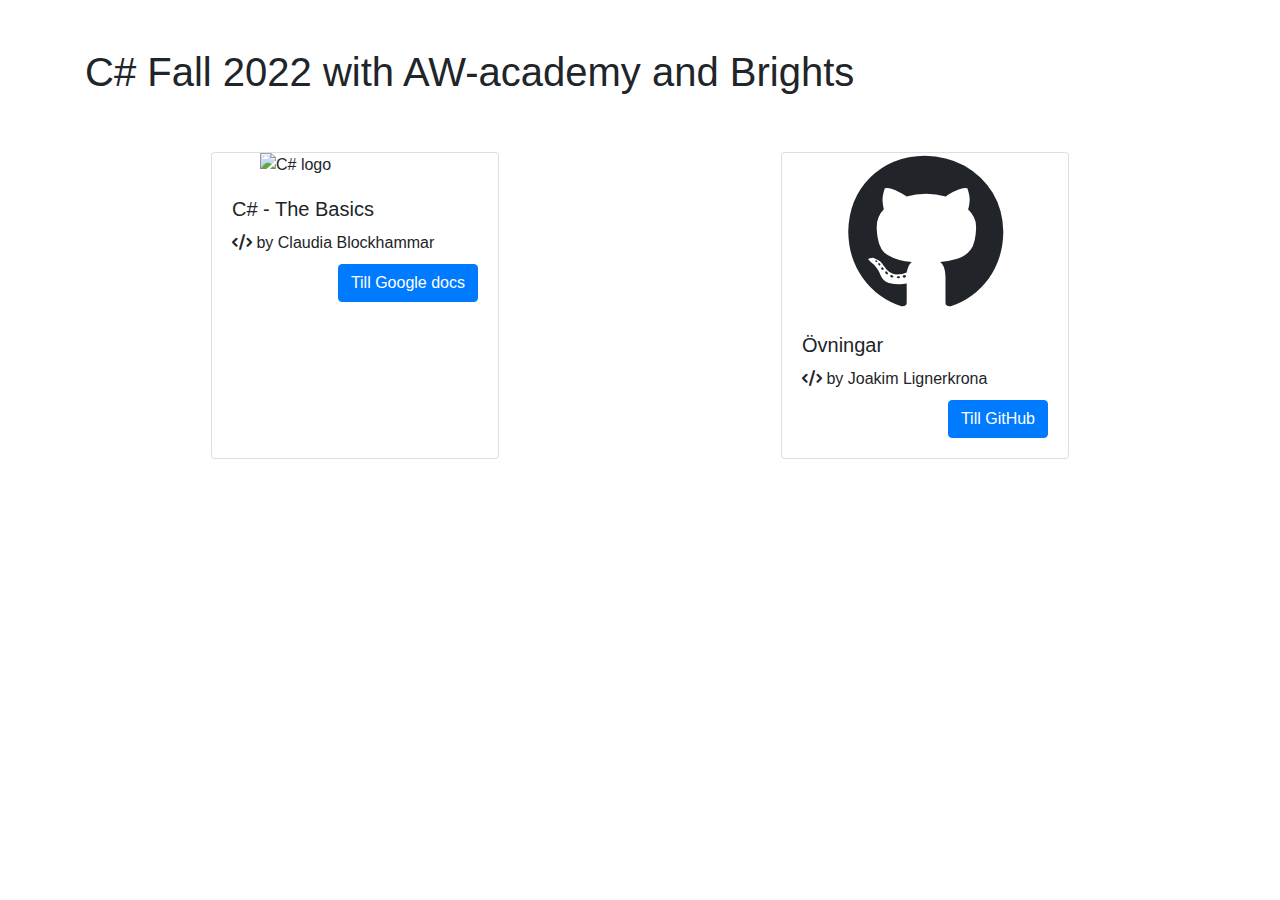
==== index.html @ 65d93cec "more links" ====
<!DOCTYPE html>
<html lang="en">
  <head>
    <meta charset="UTF-8" />
    <meta http-equiv="X-UA-Compatible" content="IE=edge" />
    <meta name="viewport" content="width=device-width, initial-scale=1.0" />
    <title>C# Fall 2022</title>
    <link rel="stylesheet" href="/Assets/CSS/style.css" />
    <!-- bootstrap  CDN-->
    <script src="https://stackpath.bootstrapcdn.com/bootstrap/4.5.2/js/bootstrap.min.js"></script>
    <link
      rel="stylesheet"
      href="https://maxcdn.bootstrapcdn.com/bootstrap/4.0.0/css/bootstrap.min.css"
      integrity="sha384-Gn5384xqQ1aoWXA+058RXPxPg6fy4IWvTNh0E263XmFcJlSAwiGgFAW/dAiS6JXm"
      crossorigin="anonymous"
    />
    <link
      rel="stylesheet"
      href="https://cdnjs.cloudflare.com/ajax/libs/font-awesome/6.2.0/css/all.min.css"
    />
  </head>
  <body>
    <div class="container">
      <div class="row py-5">
        <div class="col-12">
          <h1>C# Fall 2022 with AW-academy and Brights</h1>
        </div>
      </div>
      <div class="row d-flex justify-content-around">
        <div class="card" style="width: 18rem">
          <img
            src="/Assets/img/c-sharp-c-seeklogo.com.svg"
            class="card-img-top px-5 card-img-height"
            alt="C# logo"
          />
          <div class="card-body">
            <h5 class="card-title">C# - The Basics</h5>
            <h6 class="card-title">
              <i class="fa-solid fa-code"></i> by Claudia Blockhammar
            </h6>
            <div class="d-flex justify-content-end">
              <a
                class="btn btn-primary"
                href="https://docs.google.com/document/d/1RDxvhLmrss0FVwgGaviXDVxRtCez3F3PRgdtGuixz1k/edit"
              >
                Till Google docs
              </a>
            </div>
          </div>
        </div>
        <div class="card" style="width: 18rem">
          <div
            class="card-img-top card-img-height d-flex justify-content-center"
          >
            <i class="fa-brands fa-github" style="font-size: 10rem"></i>
          </div>
          <div class="card-body">
            <h5 class="card-title">Övningar</h5>
            <h6 class="card-title">
              <i class="fa-solid fa-code"></i> by Joakim Lignerkrona
            </h6>
            <div class="d-flex justify-content-end">
              <a
                class="btn btn-primary"
                href="https://docs.google.com/document/d/1RDxvhLmrss0FVwgGaviXDVxRtCez3F3PRgdtGuixz1k/edit"
              >
                Till GitHub
              </a>
            </div>
          </div>
        </div>
      </div>
    </div>
  </body>
</html>
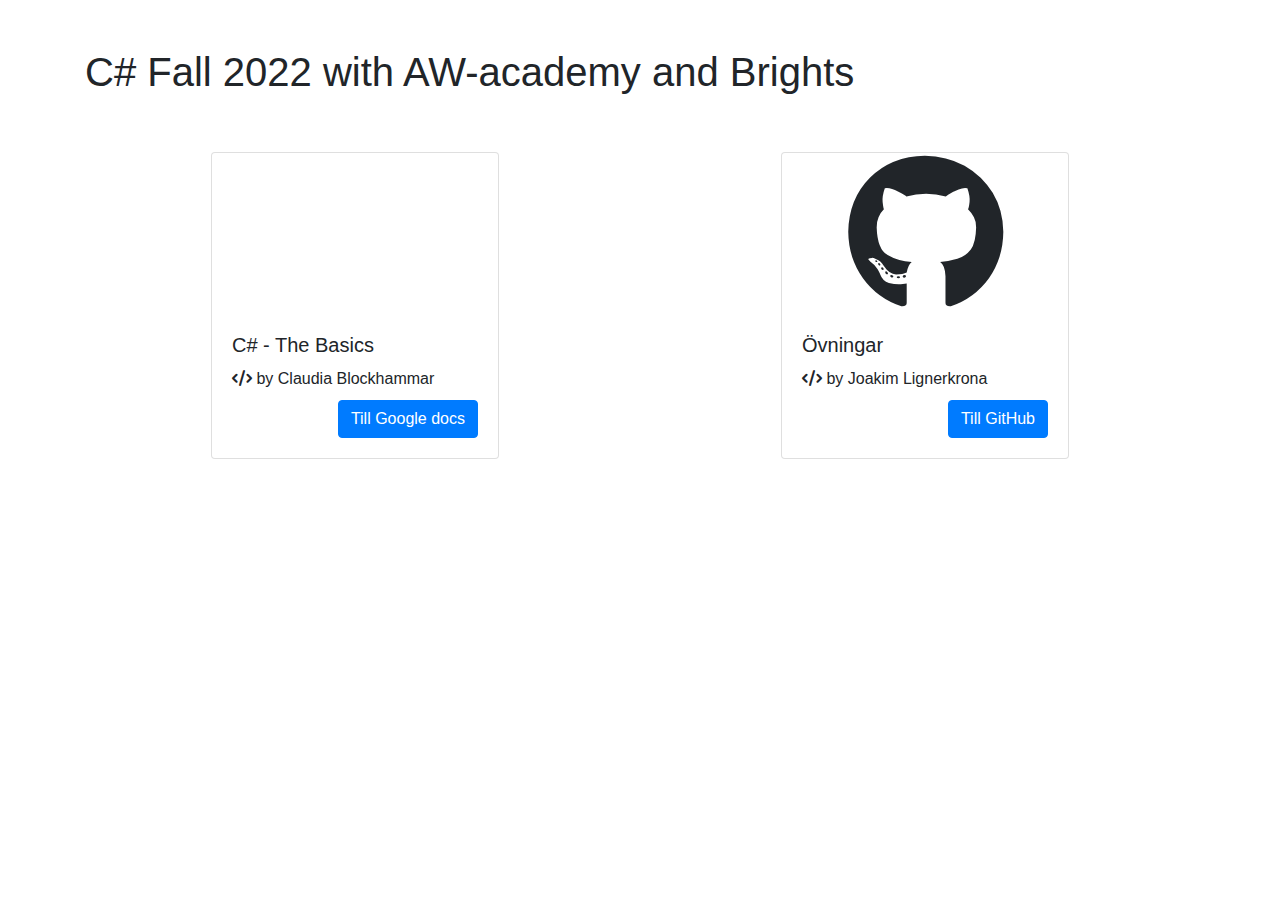
==== commit 10cf2e90: "fix image" ====
--- a/index.html
+++ b/index.html
@@ -28,11 +28,7 @@
       </div>
       <div class="row d-flex justify-content-around">
         <div class="card" style="width: 18rem">
-          <img
-            src="/Assets/img/c-sharp-c-seeklogo.com.svg"
-            class="card-img-top px-5 card-img-height"
-            alt="C# logo"
-          />
+          <div class="img-container"></div>
           <div class="card-body">
             <h5 class="card-title">C# - The Basics</h5>
             <h6 class="card-title">
--- a/Assets/CSS/style.css
+++ b/Assets/CSS/style.css
@@ -0,0 +1,13 @@
+.card-img-height {
+    max-height: 10rem;
+    width: 100%;
+}
+.img-container {
+    height: 10rem;
+    width: 100%;
+    overflow: hidden;
+    background-image: url("https://seeklogo.com/images/C/c-sharp-c-logo-02F17714BA-seeklogo.com.png");
+    background-size: 10rem;
+    background-position: center;
+    background-repeat: no-repeat;
+}
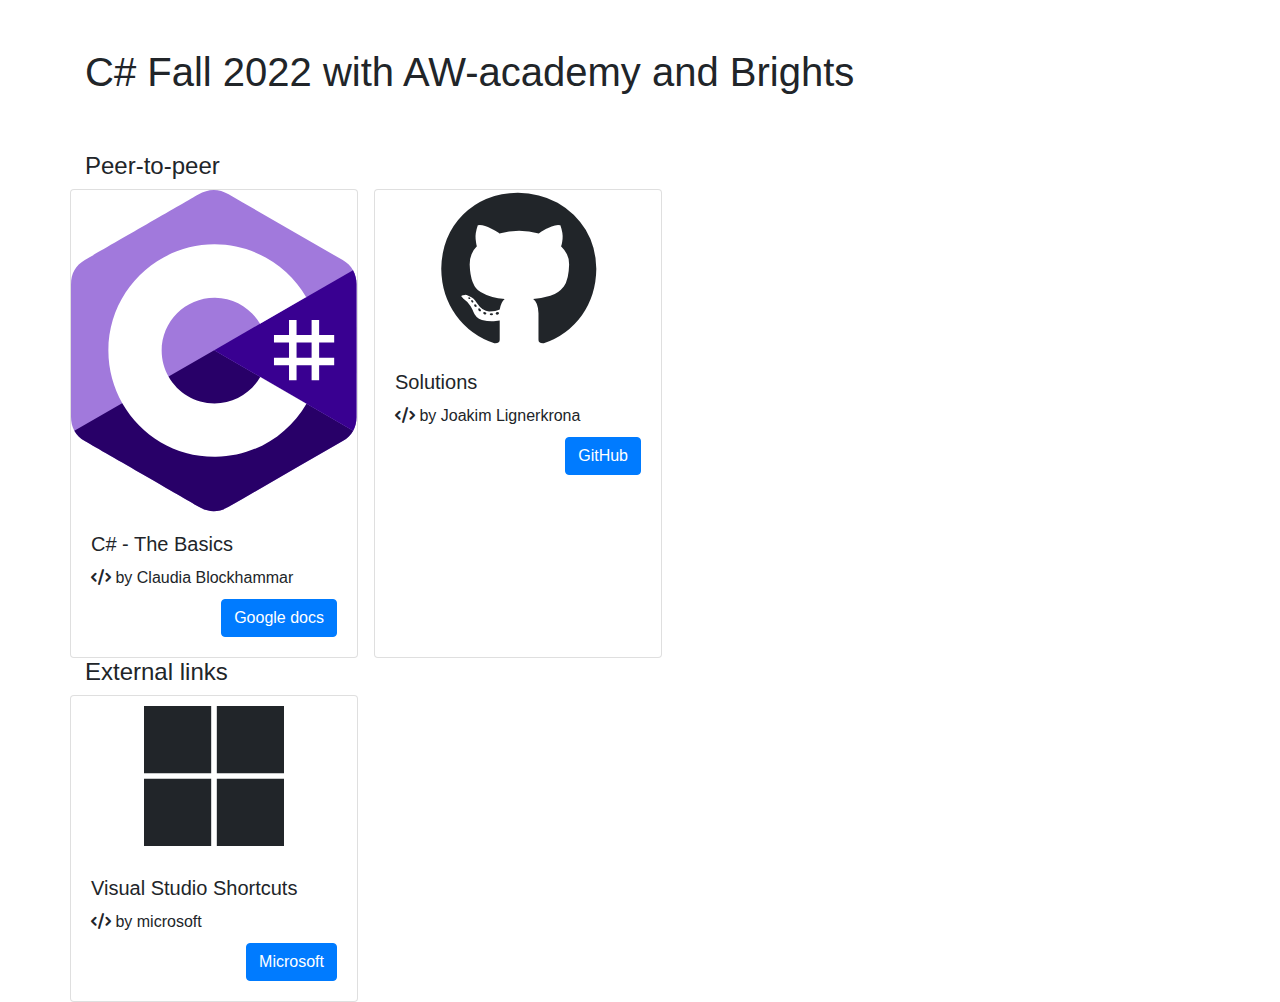
==== commit 0d517b81: "pages" ====
--- a/index.html
+++ b/index.html
@@ -26,9 +26,13 @@
           <h1>C# Fall 2022 with AW-academy and Brights</h1>
         </div>
       </div>
-      <div class="row d-flex justify-content-around">
-        <div class="card" style="width: 18rem">
-          <div class="img-container"></div>
+      <h4>Peer-to-peer</h4>
+      <div class="row d-flex">
+        <div class="card mr-3" style="width: 18rem">
+          <img
+            class="card-img-top"
+            src="Docs/Assets/img/c-sharp-c-seeklogo.com.svg"
+          />
           <div class="card-body">
             <h5 class="card-title">C# - The Basics</h5>
             <h6 class="card-title">
@@ -39,19 +43,19 @@
                 class="btn btn-primary"
                 href="https://docs.google.com/document/d/1RDxvhLmrss0FVwgGaviXDVxRtCez3F3PRgdtGuixz1k/edit"
               >
-                Till Google docs
+                Google docs
               </a>
             </div>
           </div>
         </div>
-        <div class="card" style="width: 18rem">
+        <div class="card mr-3" style="width: 18rem">
           <div
             class="card-img-top card-img-height d-flex justify-content-center"
           >
             <i class="fa-brands fa-github" style="font-size: 10rem"></i>
           </div>
           <div class="card-body">
-            <h5 class="card-title">Övningar</h5>
+            <h5 class="card-title">Solutions</h5>
             <h6 class="card-title">
               <i class="fa-solid fa-code"></i> by Joakim Lignerkrona
             </h6>
@@ -60,7 +64,31 @@
                 class="btn btn-primary"
                 href="https://docs.google.com/document/d/1RDxvhLmrss0FVwgGaviXDVxRtCez3F3PRgdtGuixz1k/edit"
               >
-                Till GitHub
+                GitHub
+              </a>
+            </div>
+          </div>
+        </div>
+      </div>
+      <h4>External links</h4>
+      <div class="row d-flex">
+        <div class="card mr-3" style="width: 18rem">
+          <div
+            class="card-img-top card-img-height d-flex justify-content-center"
+          >
+            <i class="fa-brands fa-microsoft" style="font-size: 10rem"></i>
+          </div>
+          <div class="card-body">
+            <h5 class="card-title">Visual Studio Shortcuts</h5>
+            <h6 class="card-title">
+              <i class="fa-solid fa-code"></i> by microsoft
+            </h6>
+            <div class="d-flex justify-content-end">
+              <a
+                class="btn btn-primary"
+                href="https://visualstudio.microsoft.com/keyboard-shortcuts.pdf"
+              >
+                Microsoft
               </a>
             </div>
           </div>
